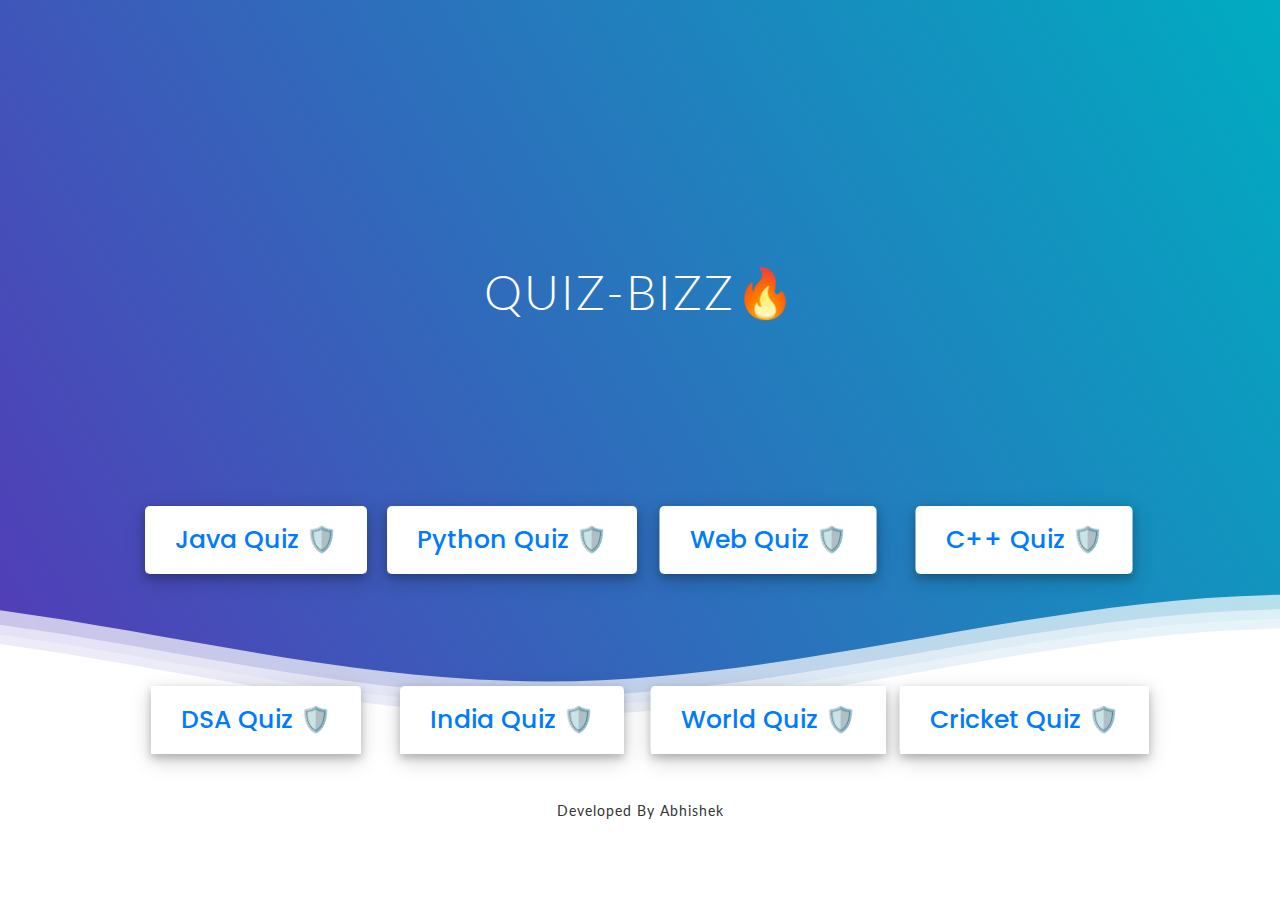
==== index.html @ f1aa0e21 "first commit" ====
<!DOCTYPE html>
<html lang="en">
<head>
    <meta charset="UTF-8">
    <meta name="viewport" content="width=device-width, initial-scale=1.0">
    <title>Quiz Bizz | Let's Learn Together</title>
    <link rel="stylesheet" href="style.css">
    <link rel="stylesheet" href="style2.css">
    <link rel="shortcut icon" type="image/png" href="./head-img.png">
    <!-- FontAweome CDN Link for Icons-->
    <link rel="stylesheet" href="https://cdnjs.cloudflare.com/ajax/libs/font-awesome/5.15.3/css/all.min.css"/>
</head>
<body>
<div class="disabled">
<div class="header">

    <!--Content before waves-->
    <div class="inner-header flex">
    <h1>QUIZ-BIZZ🔥</h1>
    </div>
    
    <!--Waves Container-->
    <div>
    <svg class="waves" xmlns="http://www.w3.org/2000/svg" xmlns:xlink="http://www.w3.org/1999/xlink"
    viewBox="0 24 150 28" preserveAspectRatio="none" shape-rendering="auto">
    <defs>
    <path id="gentle-wave" d="M-160 44c30 0 58-18 88-18s 58 18 88 18 58-18 88-18 58 18 88 18 v44h-352z" />
    </defs>
    <g class="parallax">
    <use xlink:href="#gentle-wave" x="48" y="0" fill="rgba(255,255,255,0.7" />
    <use xlink:href="#gentle-wave" x="48" y="3" fill="rgba(255,255,255,0.5)" />
    <use xlink:href="#gentle-wave" x="48" y="5" fill="rgba(255,255,255,0.3)" />
    <use xlink:href="#gentle-wave" x="48" y="7" fill="#fff" />
    </g>
    </svg>
    </div>
    <!--Waves end-->
    
    </div>
    <!--Header ends-->
    
    <!--Content starts-->
    <div class="content flex">
      <p>Developed By Abhishek</p>
    </div>
    <!--Content ends-->
    <!-- Java Quiz button -->
    <div class="java_btn"><button ><a href="./Java.html">Java Quiz 🛡️</a> </button></div>
    <!-- Python Quiz button -->
    <div class="python_btn"><button><a href="./python.html">Python Quiz 🛡️</a></button></div>
    <!-- Web Quiz button -->
    <div class="web_btn"><button><a href="./web.html">Web Quiz 🛡️</a></button></div>
    <!-- C++ Quiz button -->
    <div class="c_btn"><button><a href="./c++.html">C++ Quiz 🛡️</a></button></div>
    <!-- DSA Quiz button -->
    <div class="dsa_btn"><button><a href="./dsa.html">DSA Quiz 🛡️</a></button></div>
    <!-- India Quiz button -->
    <div class="india_btn"><button ><a href="./india.html">India Quiz 🛡️</a></button></div>
    <!-- World Quiz button -->
    <div class="world_btn"><button><a href="./world.html">World Quiz 🛡️</a></button></div>
    <!-- Cricket Quiz button -->
    <div class="cricket_btn"><button><a href="./cricket.html">Cricket Quiz 🛡️</a></button></div>
  </div>
</body>
</html>
---- style.css ----
/* importing google fonts */
@import url('https://fonts.googleapis.com/css2?family=Poppins:wght@200;300;400;500;600;700&display=swap');
*{
    margin: 0;
    padding: 0;
    box-sizing: border-box;
    font-family: 'Poppins', sans-serif;
}

body{
    background: #007bff;
}

::selection{
    color: #fff;
    background: #007bff;
}

.start_btn,
.info_box,
.quiz_box,
.result_box{
    position: absolute;
    top: 50%;
    left: 50%;
    transform: translate(-50%, -50%);
    box-shadow: 0 4px 8px 0 rgba(0, 0, 0, 0.2), 
                0 6px 20px 0 rgba(0, 0, 0, 0.19);
}

.home_btn{
    position: absolute;
    top: 60%;
    left: 50%;
    transform: translate(-50%, -50%);
    box-shadow: 0 4px 8px 0 rgba(0, 0, 0, 0.2), 
                0 6px 20px 0 rgba(0, 0, 0, 0.19);
}
.java_btn{
    position: absolute;
    top: 60%;
    left: 20%;
    transform: translate(-50%, -50%);
    box-shadow: 0 4px 8px 0 rgba(0, 0, 0, 0.2), 
                0 6px 20px 0 rgba(0, 0, 0, 0.19);
}
.python_btn{
    position: absolute;
    top: 60%;
    left: 40%;
    transform: translate(-50%, -50%);
    box-shadow: 0 4px 8px 0 rgba(0, 0, 0, 0.2), 
                0 6px 20px 0 rgba(0, 0, 0, 0.19);
}
.web_btn{
    position: absolute;
    top: 60%;
    left: 60%;
    transform: translate(-50%, -50%);
    box-shadow: 0 4px 8px 0 rgba(0, 0, 0, 0.2), 
                0 6px 20px 0 rgba(0, 0, 0, 0.19);
}
.c_btn{
    position: absolute;
    top: 60%;
    left: 80%;
    transform: translate(-50%, -50%);
    box-shadow: 0 4px 8px 0 rgba(0, 0, 0, 0.2), 
                0 6px 20px 0 rgba(0, 0, 0, 0.19);
}
.dsa_btn{
    position: absolute;
    top: 80%;
    left: 20%;
    transform: translate(-50%, -50%);
    box-shadow: 0 4px 8px 0 rgba(0, 0, 0, 0.2), 
                0 6px 20px 0 rgba(0, 0, 0, 0.19);
}
.india_btn{
    position: absolute;
    top: 80%;
    left: 40%;
    transform: translate(-50%, -50%);
    box-shadow: 0 4px 8px 0 rgba(0, 0, 0, 0.2), 
                0 6px 20px 0 rgba(0, 0, 0, 0.19);
}
.world_btn{
    position: absolute;
    top: 80%;
    left: 60%;
    transform: translate(-50%, -50%);
    box-shadow: 0 4px 8px 0 rgba(0, 0, 0, 0.2), 
                0 6px 20px 0 rgba(0, 0, 0, 0.19);
}

.cricket_btn{
    position: absolute;
    top: 80%;
    left: 80%;
    transform: translate(-50%, -50%);
    box-shadow: 0 4px 8px 0 rgba(0, 0, 0, 0.2), 
                0 6px 20px 0 rgba(0, 0, 0, 0.19);
}

.info_box.activeInfo,
.quiz_box.activeQuiz,
.result_box.activeResult{
    opacity: 1;
    z-index: 5;
    pointer-events: auto;
    transform: translate(-50%, -50%) scale(1);
}

.start_btn button{
    font-size: 25px;
    font-weight: 500;
    color: #007bff;
    padding: 15px 30px;
    outline: none;
    border: none;
    border-radius: 5px;
    background: #fff;
    cursor: pointer;
}

.home_btn button{
    font-size: 25px;
    font-weight: 500;
    color: #007bff;
    padding: 15px 30px;
    outline: none;
    border: none;
    border-radius: 5px;
    background: #fff;
    cursor: pointer;
}

.java_btn button,
.python_btn button,
.c_btn button,
.dsa_btn button,
.web_btn button,
.india_btn button,
.cricket_btn button,
.world_btn button{
    font-size: 25px;
    font-weight: 500;
    color: #007bff;
    padding: 15px 30px;
    outline: none;
    border: none;
    border-radius: 5px;
    background: #fff;
    cursor: pointer;
}

.info_box{
    width: 540px;
    background: #fff;
    border-radius: 5px;
    transform: translate(-50%, -50%) scale(0.9);
    opacity: 0;
    pointer-events: none;
    transition: all 0.3s ease;
}

.info_box .info-title{
    height: 60px;
    width: 100%;
    border-bottom: 1px solid lightgrey;
    display: flex;
    align-items: center;
    padding: 0 30px;
    border-radius: 5px 5px 0 0;
    font-size: 20px;
    font-weight: 600;
}

.info_box .info-list{
    padding: 15px 30px;
}

.info_box .info-list .info{
    margin: 5px 0;
    font-size: 17px;
}

.info_box .info-list .info span{
    font-weight: 600;
    color: #007bff;
}
.info_box .buttons{
    height: 60px;
    display: flex;
    align-items: center;
    justify-content: flex-end;
    padding: 0 30px;
    border-top: 1px solid lightgrey;
}

.info_box .buttons button{
    margin: 0 5px;
    height: 40px;
    width: 100px;
    font-size: 16px;
    font-weight: 500;
    cursor: pointer;
    border: none;
    outline: none;
    border-radius: 5px;
    border: 1px solid #007bff;
    transition: all 0.3s ease;
}

.quiz_box{
    width: 550px;
    background: #fff;
    border-radius: 5px;
    transform: translate(-50%, -50%) scale(0.9);
    opacity: 0;
    pointer-events: none;
    transition: all 0.3s ease;
}

.quiz_box header{
    position: relative;
    z-index: 2;
    height: 70px;
    padding: 0 30px;
    background: #fff;
    border-radius: 5px 5px 0 0;
    display: flex;
    align-items: center;
    justify-content: space-between;
    box-shadow: 0px 3px 5px 1px rgba(0,0,0,0.1);
}

.quiz_box header .title{
    font-size: 20px;
    font-weight: 600;
}

.quiz_box header .timer{
    color: #004085;
    background: #cce5ff;
    border: 1px solid #b8daff;
    height: 45px;
    padding: 0 8px;
    border-radius: 5px;
    display: flex;
    align-items: center;
    justify-content: space-between;
    width: 145px;
}

.quiz_box header .timer .time_left_txt{
    font-weight: 400;
    font-size: 17px;
    user-select: none;
}

.quiz_box header .timer .timer_sec{
    font-size: 18px;
    font-weight: 500;
    height: 30px;
    width: 45px;
    color: #fff;
    border-radius: 5px;
    line-height: 30px;
    text-align: center;
    background: #343a40;
    border: 1px solid #343a40;
    user-select: none;
}

.quiz_box header .time_line{
    position: absolute;
    bottom: 0px;
    left: 0px;
    height: 3px;
    background: #007bff;
}

section{
    padding: 25px 30px 20px 30px;
    background: #fff;
}

section .que_text{
    font-size: 25px;
    font-weight: 600;
}

section .option_list{
    padding: 20px 0px;
    display: block;   
}

section .option_list .option{
    background: aliceblue;
    border: 1px solid #84c5fe;
    border-radius: 5px;
    padding: 8px 15px;
    font-size: 17px;
    margin-bottom: 15px;
    cursor: pointer;
    transition: all 0.3s ease;
    display: flex;
    align-items: center;
    justify-content: space-between;
}

section .option_list .option:last-child{
    margin-bottom: 0px;
}

section .option_list .option:hover{
    color: #004085;
    background: #cce5ff;
    border: 1px solid #b8daff;
}

section .option_list .option.correct{
    color: #155724;
    background: #d4edda;
    border: 1px solid #c3e6cb;
}

section .option_list .option.incorrect{
    color: #721c24;
    background: #f8d7da;
    border: 1px solid #f5c6cb;
}

section .option_list .option.disabled{
    pointer-events: none;
}

section .option_list .option .icon{
    height: 26px;
    width: 26px;
    border: 2px solid transparent;
    border-radius: 50%;
    text-align: center;
    font-size: 13px;
    pointer-events: none;
    transition: all 0.3s ease;
    line-height: 24px;
}
.option_list .option .icon.tick{
    color: #23903c;
    border-color: #23903c;
    background: #d4edda;
}

.option_list .option .icon.cross{
    color: #a42834;
    background: #f8d7da;
    border-color: #a42834;
}

footer{
    height: 60px;
    padding: 0 30px;
    display: flex;
    align-items: center;
    justify-content: space-between;
    border-top: 1px solid lightgrey;
}

footer .total_que span{
    display: flex;
    user-select: none;
}

footer .total_que span p{
    font-weight: 500;
    padding: 0 5px;
}

footer .total_que span p:first-child{
    padding-left: 0px;
}

footer button{
    height: 40px;
    padding: 0 13px;
    font-size: 18px;
    font-weight: 400;
    cursor: pointer;
    border: none;
    outline: none;
    color: #fff;
    border-radius: 5px;
    background: #007bff;
    border: 1px solid #007bff;
    line-height: 10px;
    opacity: 0;
    pointer-events: none;
    transform: scale(0.95);
    transition: all 0.3s ease;
}

footer button:hover{
    background: #0263ca;
}

footer button.show{
    opacity: 1;
    pointer-events: auto;
    transform: scale(1);
}

.result_box{
    background: #fff;
    border-radius: 5px;
    display: flex;
    padding: 25px 30px;
    width: 450px;
    align-items: center;
    flex-direction: column;
    justify-content: center;
    transform: translate(-50%, -50%) scale(0.9);
    opacity: 0;
    pointer-events: none;
    transition: all 0.3s ease;
}

.result_box .icon{
    font-size: 100px;
    color: #007bff;
    margin-bottom: 10px;
}

.result_box .complete_text{
    font-size: 20px;
    font-weight: 500;
}

.result_box .score_text span{
    display: flex;
    margin: 10px 0;
    font-size: 18px;
    font-weight: 500;
}

.result_box .score_text span p{
    padding: 0 4px;
    font-weight: 600;
}

.result_box .buttons{
    display: flex;
    margin: 20px 0;
}

.result_box .buttons button{
    margin: 0 10px;
    height: 45px;
    padding: 0 20px;
    font-size: 18px;
    font-weight: 500;
    cursor: pointer;
    border: none;
    outline: none;
    border-radius: 5px;
    border: 1px solid #007bff;
    transition: all 0.3s ease;
}

.buttons button.restart{
    color: #fff;
    background: #007bff;
}

.buttons button.restart:hover{
    background: #0263ca;
}

.buttons button.quit{
    color: #007bff;
    background: #fff;
}

.buttons button.quit:hover{
    color: #fff;
    background: #007bff;
}

.heading{
    font-size: 3.3vh;
    color: #fff;
}
.heading1{
    font-size: 6.3vh;
    color: #fff;
}
.heading33{
    font-size: 1.4vh;
    color: #fff;
}
a{
    color: #007bff;
    text-decoration: none;
}
a:active{
    color: #007bff;
    text-decoration: none;
}
a:visited{
    color: #007bff;
    text-decoration: none;
}
a:hover{
    color: red;
    text-decoration: none;
    font-size: larger;
}
.disabled {
    user-select: none;
    -webkit-user-select: none; /*Safari*/
    -moz-user-select: none; /*Firefox*/
  }
---- style2.css ----
@import url(//fonts.googleapis.com/css?family=Lato:300:400);

body {
  margin:0;
}

h1 {
  font-family: 'Lato', sans-serif;
  font-weight:300;
  letter-spacing: 2px;
  font-size:48px;
}
p {
  font-family: 'Lato', sans-serif;
  letter-spacing: 1px;
  font-size:14px;
  color: #333333;
}

.header {
  position:relative;
  text-align:center;
  background: linear-gradient(60deg, rgba(84,58,183,1) 0%, rgba(0,172,193,1) 100%);
  color:white;
}
.logo {
  width:50px;
  fill:white;
  padding-right:15px;
  display:inline-block;
  vertical-align: middle;
}

.inner-header {
  height:65vh;
  width:100%;
  margin: 0;
  padding: 0;
}

.flex { /*Flexbox for containers*/
  display: flex;
  justify-content: center;
  align-items: center;
  text-align: center;
}

.waves {
  position:relative;
  width: 100%;
  height:15vh;
  margin-bottom:-7px; /*Fix for safari gap*/
  min-height:100px;
  max-height:150px;
}

.content {
  position:relative;
  height:20vh;
  text-align:center;
  background-color: white;
}

/* Animation */

.parallax > use {
  animation: move-forever 25s cubic-bezier(.55,.5,.45,.5)     infinite;
}
.parallax > use:nth-child(1) {
  animation-delay: -2s;
  animation-duration: 7s;
}
.parallax > use:nth-child(2) {
  animation-delay: -3s;
  animation-duration: 10s;
}
.parallax > use:nth-child(3) {
  animation-delay: -4s;
  animation-duration: 13s;
}
.parallax > use:nth-child(4) {
  animation-delay: -5s;
  animation-duration: 20s;
}
@keyframes move-forever {
  0% {
   transform: translate3d(-90px,0,0);
  }
  100% { 
    transform: translate3d(85px,0,0);
  }
}
/*Shrinking for mobile*/
@media (max-width: 768px) {
  .waves {
    height:40px;
    min-height:40px;
  }
  .content {
    height:30vh;
  }
  h1 {
    font-size:24px;
  }
}
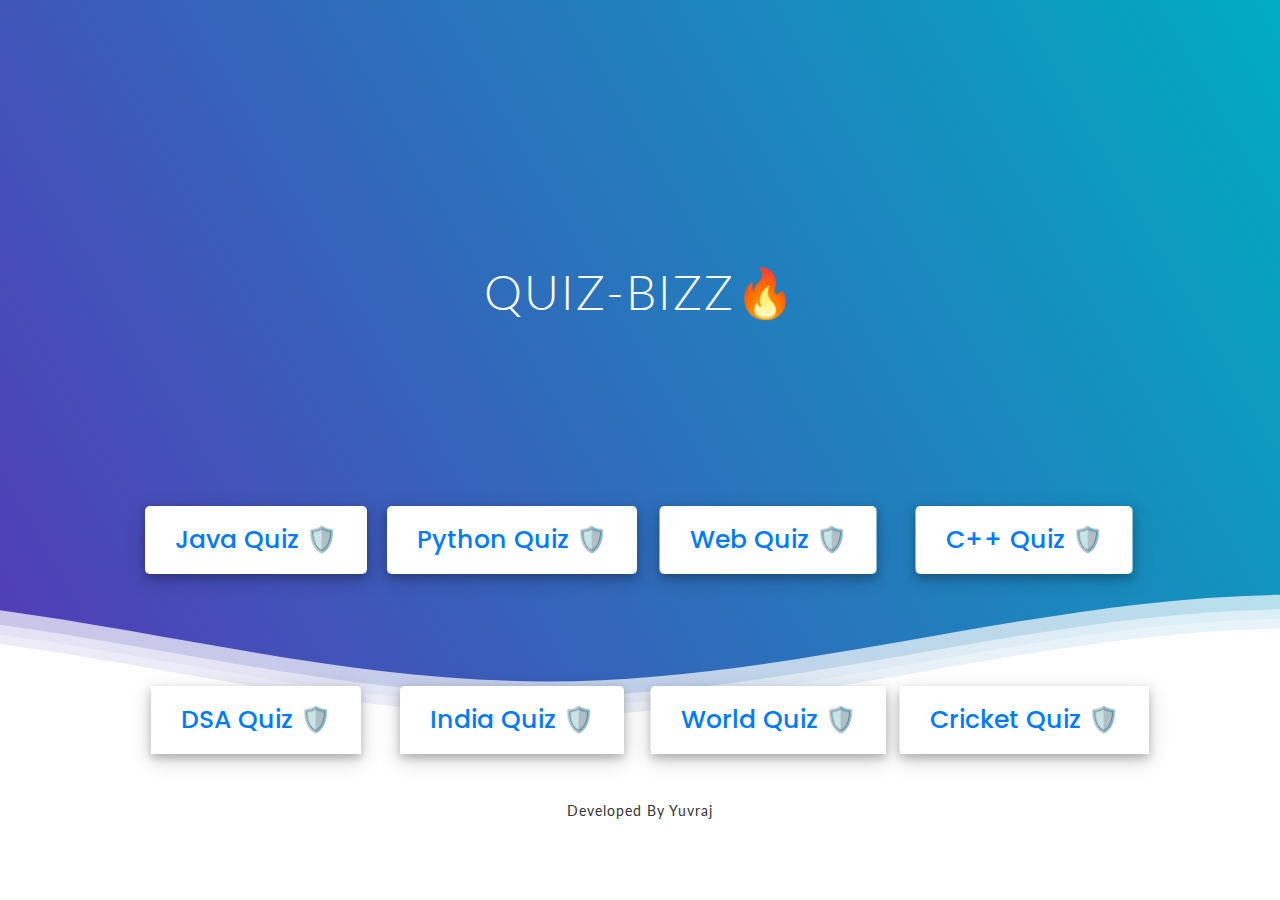
==== commit 60662905: "change name to yuvraj" ====
--- a/index.html
+++ b/index.html
@@ -41,7 +41,7 @@
     
     <!--Content starts-->
     <div class="content flex">
-      <p>Developed By Abhishek</p>
+      <p>Developed By Yuvraj</p>
     </div>
     <!--Content ends-->
     <!-- Java Quiz button -->
